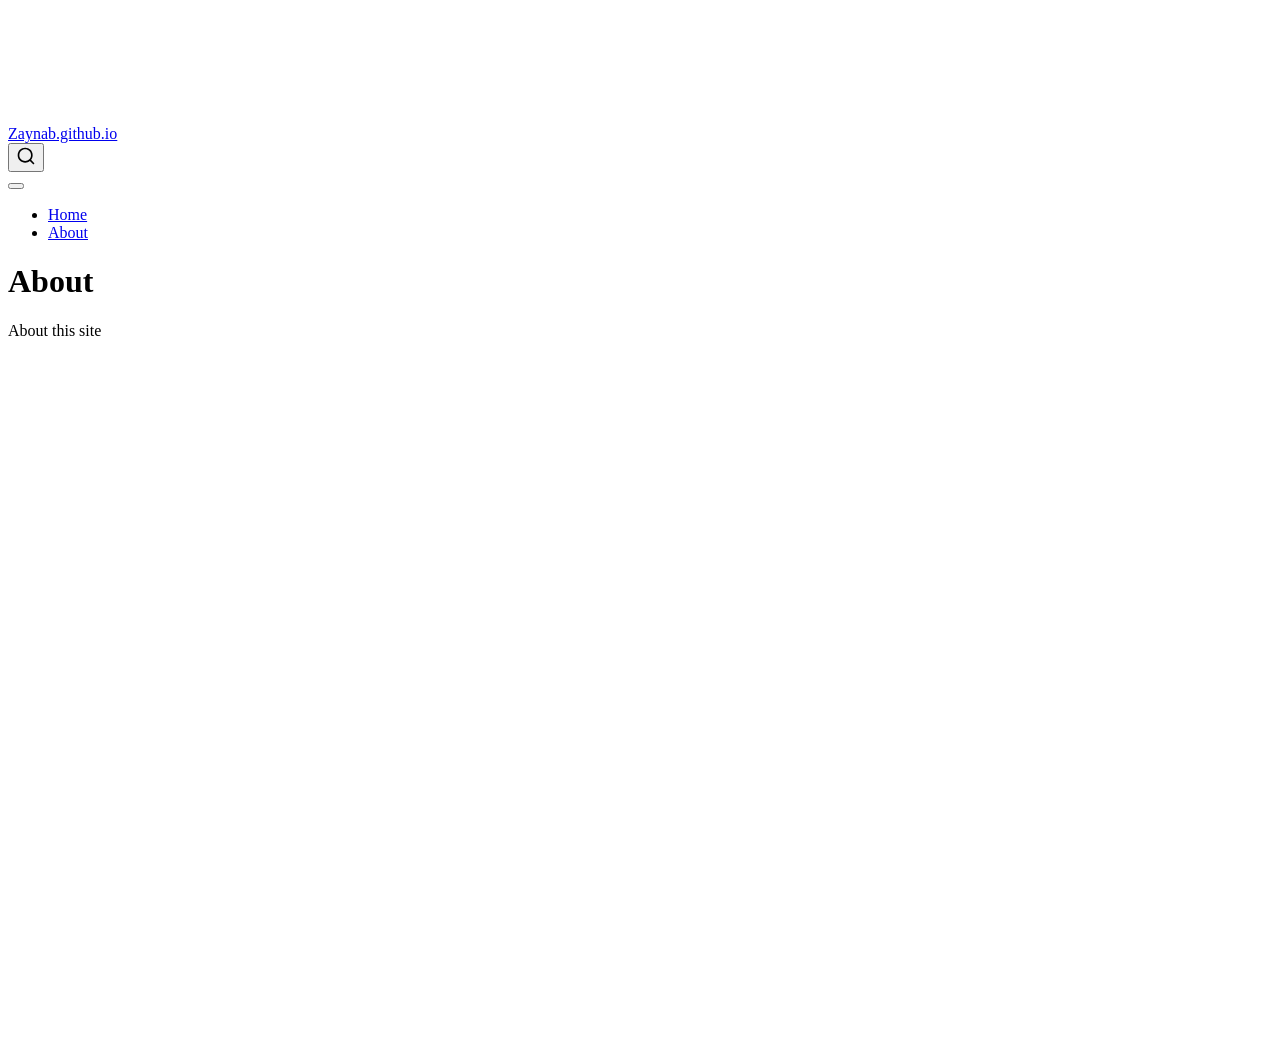
==== docs/about.html @ 29d0dbf2 "second init" ====
<!DOCTYPE html>
<html xmlns="http://www.w3.org/1999/xhtml" lang="en" xml:lang="en"><head>

<meta charset="utf-8">
<meta name="generator" content="quarto-1.8.27">

<meta name="viewport" content="width=device-width, initial-scale=1.0, user-scalable=yes">


<title>About – Zaynab.github.io</title>
<style>
code{white-space: pre-wrap;}
span.smallcaps{font-variant: small-caps;}
div.columns{display: flex; gap: min(4vw, 1.5em);}
div.column{flex: auto; overflow-x: auto;}
div.hanging-indent{margin-left: 1.5em; text-indent: -1.5em;}
ul.task-list{list-style: none;}
ul.task-list li input[type="checkbox"] {
  width: 0.8em;
  margin: 0 0.8em 0.2em -1em; /* quarto-specific, see https://github.com/quarto-dev/quarto-cli/issues/4556 */ 
  vertical-align: middle;
}
</style>


<script src="site_libs/quarto-nav/quarto-nav.js"></script>
<script src="site_libs/quarto-nav/headroom.min.js"></script>
<script src="site_libs/clipboard/clipboard.min.js"></script>
<script src="site_libs/quarto-search/autocomplete.umd.js"></script>
<script src="site_libs/quarto-search/fuse.min.js"></script>
<script src="site_libs/quarto-search/quarto-search.js"></script>
<meta name="quarto:offset" content="./">
<script src="site_libs/quarto-html/quarto.js" type="module"></script>
<script src="site_libs/quarto-html/tabsets/tabsets.js" type="module"></script>
<script src="site_libs/quarto-html/axe/axe-check.js" type="module"></script>
<script src="site_libs/quarto-html/popper.min.js"></script>
<script src="site_libs/quarto-html/tippy.umd.min.js"></script>
<script src="site_libs/quarto-html/anchor.min.js"></script>
<link href="site_libs/quarto-html/tippy.css" rel="stylesheet">
<link href="site_libs/quarto-html/quarto-syntax-highlighting-ed96de9b727972fe78a7b5d16c58bf87.css" rel="stylesheet" id="quarto-text-highlighting-styles">
<script src="site_libs/bootstrap/bootstrap.min.js"></script>
<link href="site_libs/bootstrap/bootstrap-icons.css" rel="stylesheet">
<link href="site_libs/bootstrap/bootstrap-5b4ad623e5705c0698d39aec6f10cf02.min.css" rel="stylesheet" append-hash="true" id="quarto-bootstrap" data-mode="light">
<script id="quarto-search-options" type="application/json">{
  "location": "navbar",
  "copy-button": false,
  "collapse-after": 3,
  "panel-placement": "end",
  "type": "overlay",
  "limit": 50,
  "keyboard-shortcut": [
    "f",
    "/",
    "s"
  ],
  "show-item-context": false,
  "language": {
    "search-no-results-text": "No results",
    "search-matching-documents-text": "matching documents",
    "search-copy-link-title": "Copy link to search",
    "search-hide-matches-text": "Hide additional matches",
    "search-more-match-text": "more match in this document",
    "search-more-matches-text": "more matches in this document",
    "search-clear-button-title": "Clear",
    "search-text-placeholder": "",
    "search-detached-cancel-button-title": "Cancel",
    "search-submit-button-title": "Submit",
    "search-label": "Search"
  }
}</script>


<link rel="stylesheet" href="styles.css">
</head>

<body class="nav-fixed quarto-light">

<div id="quarto-search-results"></div>
  <header id="quarto-header" class="headroom fixed-top">
    <nav class="navbar navbar-expand-lg " data-bs-theme="dark">
      <div class="navbar-container container-fluid">
      <div class="navbar-brand-container mx-auto">
    <a class="navbar-brand" href="./index.html">
    <span class="navbar-title">Zaynab.github.io</span>
    </a>
  </div>
            <div id="quarto-search" class="" title="Search"></div>
          <button class="navbar-toggler" type="button" data-bs-toggle="collapse" data-bs-target="#navbarCollapse" aria-controls="navbarCollapse" role="menu" aria-expanded="false" aria-label="Toggle navigation" onclick="if (window.quartoToggleHeadroom) { window.quartoToggleHeadroom(); }">
  <span class="navbar-toggler-icon"></span>
</button>
          <div class="collapse navbar-collapse" id="navbarCollapse">
            <ul class="navbar-nav navbar-nav-scroll me-auto">
  <li class="nav-item">
    <a class="nav-link" href="./index.html"> 
<span class="menu-text">Home</span></a>
  </li>  
  <li class="nav-item">
    <a class="nav-link active" href="./about.html" aria-current="page"> 
<span class="menu-text">About</span></a>
  </li>  
</ul>
          </div> <!-- /navcollapse -->
            <div class="quarto-navbar-tools">
</div>
      </div> <!-- /container-fluid -->
    </nav>
</header>
<!-- content -->
<div id="quarto-content" class="quarto-container page-columns page-rows-contents page-layout-article page-navbar">
<!-- sidebar -->
<!-- margin-sidebar -->
    <div id="quarto-margin-sidebar" class="sidebar margin-sidebar zindex-bottom">
        
    </div>
<!-- main -->
<main class="content" id="quarto-document-content">

<header id="title-block-header" class="quarto-title-block default">
<div class="quarto-title">
<h1 class="title">About</h1>
</div>



<div class="quarto-title-meta">

    
  
    
  </div>
  


</header>


<p>About this site</p>



</main> <!-- /main -->
<script id="quarto-html-after-body" type="application/javascript">
  window.document.addEventListener("DOMContentLoaded", function (event) {
    const icon = "";
    const anchorJS = new window.AnchorJS();
    anchorJS.options = {
      placement: 'right',
      icon: icon
    };
    anchorJS.add('.anchored');
    const isCodeAnnotation = (el) => {
      for (const clz of el.classList) {
        if (clz.startsWith('code-annotation-')) {                     
          return true;
        }
      }
      return false;
    }
    const onCopySuccess = function(e) {
      // button target
      const button = e.trigger;
      // don't keep focus
      button.blur();
      // flash "checked"
      button.classList.add('code-copy-button-checked');
      var currentTitle = button.getAttribute("title");
      button.setAttribute("title", "Copied!");
      let tooltip;
      if (window.bootstrap) {
        button.setAttribute("data-bs-toggle", "tooltip");
        button.setAttribute("data-bs-placement", "left");
        button.setAttribute("data-bs-title", "Copied!");
        tooltip = new bootstrap.Tooltip(button, 
          { trigger: "manual", 
            customClass: "code-copy-button-tooltip",
            offset: [0, -8]});
        tooltip.show();    
      }
      setTimeout(function() {
        if (tooltip) {
          tooltip.hide();
          button.removeAttribute("data-bs-title");
          button.removeAttribute("data-bs-toggle");
          button.removeAttribute("data-bs-placement");
        }
        button.setAttribute("title", currentTitle);
        button.classList.remove('code-copy-button-checked');
      }, 1000);
      // clear code selection
      e.clearSelection();
    }
    const getTextToCopy = function(trigger) {
      const outerScaffold = trigger.parentElement.cloneNode(true);
      const codeEl = outerScaffold.querySelector('code');
      for (const childEl of codeEl.children) {
        if (isCodeAnnotation(childEl)) {
          childEl.remove();
        }
      }
      return codeEl.innerText;
    }
    const clipboard = new window.ClipboardJS('.code-copy-button:not([data-in-quarto-modal])', {
      text: getTextToCopy
    });
    clipboard.on('success', onCopySuccess);
    if (window.document.getElementById('quarto-embedded-source-code-modal')) {
      const clipboardModal = new window.ClipboardJS('.code-copy-button[data-in-quarto-modal]', {
        text: getTextToCopy,
        container: window.document.getElementById('quarto-embedded-source-code-modal')
      });
      clipboardModal.on('success', onCopySuccess);
    }
      var localhostRegex = new RegExp(/^(?:http|https):\/\/localhost\:?[0-9]*\//);
      var mailtoRegex = new RegExp(/^mailto:/);
        var filterRegex = new RegExp('/' + window.location.host + '/');
      var isInternal = (href) => {
          return filterRegex.test(href) || localhostRegex.test(href) || mailtoRegex.test(href);
      }
      // Inspect non-navigation links and adorn them if external
     var links = window.document.querySelectorAll('a[href]:not(.nav-link):not(.navbar-brand):not(.toc-action):not(.sidebar-link):not(.sidebar-item-toggle):not(.pagination-link):not(.no-external):not([aria-hidden]):not(.dropdown-item):not(.quarto-navigation-tool):not(.about-link)');
      for (var i=0; i<links.length; i++) {
        const link = links[i];
        if (!isInternal(link.href)) {
          // undo the damage that might have been done by quarto-nav.js in the case of
          // links that we want to consider external
          if (link.dataset.originalHref !== undefined) {
            link.href = link.dataset.originalHref;
          }
        }
      }
    function tippyHover(el, contentFn, onTriggerFn, onUntriggerFn) {
      const config = {
        allowHTML: true,
        maxWidth: 500,
        delay: 100,
        arrow: false,
        appendTo: function(el) {
            return el.parentElement;
        },
        interactive: true,
        interactiveBorder: 10,
        theme: 'quarto',
        placement: 'bottom-start',
      };
      if (contentFn) {
        config.content = contentFn;
      }
      if (onTriggerFn) {
        config.onTrigger = onTriggerFn;
      }
      if (onUntriggerFn) {
        config.onUntrigger = onUntriggerFn;
      }
      window.tippy(el, config); 
    }
    const noterefs = window.document.querySelectorAll('a[role="doc-noteref"]');
    for (var i=0; i<noterefs.length; i++) {
      const ref = noterefs[i];
      tippyHover(ref, function() {
        // use id or data attribute instead here
        let href = ref.getAttribute('data-footnote-href') || ref.getAttribute('href');
        try { href = new URL(href).hash; } catch {}
        const id = href.replace(/^#\/?/, "");
        const note = window.document.getElementById(id);
        if (note) {
          return note.innerHTML;
        } else {
          return "";
        }
      });
    }
    const xrefs = window.document.querySelectorAll('a.quarto-xref');
    const processXRef = (id, note) => {
      // Strip column container classes
      const stripColumnClz = (el) => {
        el.classList.remove("page-full", "page-columns");
        if (el.children) {
          for (const child of el.children) {
            stripColumnClz(child);
          }
        }
      }
      stripColumnClz(note)
      if (id === null || id.startsWith('sec-')) {
        // Special case sections, only their first couple elements
        const container = document.createElement("div");
        if (note.children && note.children.length > 2) {
          container.appendChild(note.children[0].cloneNode(true));
          for (let i = 1; i < note.children.length; i++) {
            const child = note.children[i];
            if (child.tagName === "P" && child.innerText === "") {
              continue;
            } else {
              container.appendChild(child.cloneNode(true));
              break;
            }
          }
          if (window.Quarto?.typesetMath) {
            window.Quarto.typesetMath(container);
          }
          return container.innerHTML
        } else {
          if (window.Quarto?.typesetMath) {
            window.Quarto.typesetMath(note);
          }
          return note.innerHTML;
        }
      } else {
        // Remove any anchor links if they are present
        const anchorLink = note.querySelector('a.anchorjs-link');
        if (anchorLink) {
          anchorLink.remove();
        }
        if (window.Quarto?.typesetMath) {
          window.Quarto.typesetMath(note);
        }
        if (note.classList.contains("callout")) {
          return note.outerHTML;
        } else {
          return note.innerHTML;
        }
      }
    }
    for (var i=0; i<xrefs.length; i++) {
      const xref = xrefs[i];
      tippyHover(xref, undefined, function(instance) {
        instance.disable();
        let url = xref.getAttribute('href');
        let hash = undefined; 
        if (url.startsWith('#')) {
          hash = url;
        } else {
          try { hash = new URL(url).hash; } catch {}
        }
        if (hash) {
          const id = hash.replace(/^#\/?/, "");
          const note = window.document.getElementById(id);
          if (note !== null) {
            try {
              const html = processXRef(id, note.cloneNode(true));
              instance.setContent(html);
            } finally {
              instance.enable();
              instance.show();
            }
          } else {
            // See if we can fetch this
            fetch(url.split('#')[0])
            .then(res => res.text())
            .then(html => {
              const parser = new DOMParser();
              const htmlDoc = parser.parseFromString(html, "text/html");
              const note = htmlDoc.getElementById(id);
              if (note !== null) {
                const html = processXRef(id, note);
                instance.setContent(html);
              } 
            }).finally(() => {
              instance.enable();
              instance.show();
            });
          }
        } else {
          // See if we can fetch a full url (with no hash to target)
          // This is a special case and we should probably do some content thinning / targeting
          fetch(url)
          .then(res => res.text())
          .then(html => {
            const parser = new DOMParser();
            const htmlDoc = parser.parseFromString(html, "text/html");
            const note = htmlDoc.querySelector('main.content');
            if (note !== null) {
              // This should only happen for chapter cross references
              // (since there is no id in the URL)
              // remove the first header
              if (note.children.length > 0 && note.children[0].tagName === "HEADER") {
                note.children[0].remove();
              }
              const html = processXRef(null, note);
              instance.setContent(html);
            } 
          }).finally(() => {
            instance.enable();
            instance.show();
          });
        }
      }, function(instance) {
      });
    }
        let selectedAnnoteEl;
        const selectorForAnnotation = ( cell, annotation) => {
          let cellAttr = 'data-code-cell="' + cell + '"';
          let lineAttr = 'data-code-annotation="' +  annotation + '"';
          const selector = 'span[' + cellAttr + '][' + lineAttr + ']';
          return selector;
        }
        const selectCodeLines = (annoteEl) => {
          const doc = window.document;
          const targetCell = annoteEl.getAttribute("data-target-cell");
          const targetAnnotation = annoteEl.getAttribute("data-target-annotation");
          const annoteSpan = window.document.querySelector(selectorForAnnotation(targetCell, targetAnnotation));
          const lines = annoteSpan.getAttribute("data-code-lines").split(",");
          const lineIds = lines.map((line) => {
            return targetCell + "-" + line;
          })
          let top = null;
          let height = null;
          let parent = null;
          if (lineIds.length > 0) {
              //compute the position of the single el (top and bottom and make a div)
              const el = window.document.getElementById(lineIds[0]);
              top = el.offsetTop;
              height = el.offsetHeight;
              parent = el.parentElement.parentElement;
            if (lineIds.length > 1) {
              const lastEl = window.document.getElementById(lineIds[lineIds.length - 1]);
              const bottom = lastEl.offsetTop + lastEl.offsetHeight;
              height = bottom - top;
            }
            if (top !== null && height !== null && parent !== null) {
              // cook up a div (if necessary) and position it 
              let div = window.document.getElementById("code-annotation-line-highlight");
              if (div === null) {
                div = window.document.createElement("div");
                div.setAttribute("id", "code-annotation-line-highlight");
                div.style.position = 'absolute';
                parent.appendChild(div);
              }
              div.style.top = top - 2 + "px";
              div.style.height = height + 4 + "px";
              div.style.left = 0;
              let gutterDiv = window.document.getElementById("code-annotation-line-highlight-gutter");
              if (gutterDiv === null) {
                gutterDiv = window.document.createElement("div");
                gutterDiv.setAttribute("id", "code-annotation-line-highlight-gutter");
                gutterDiv.style.position = 'absolute';
                const codeCell = window.document.getElementById(targetCell);
                const gutter = codeCell.querySelector('.code-annotation-gutter');
                gutter.appendChild(gutterDiv);
              }
              gutterDiv.style.top = top - 2 + "px";
              gutterDiv.style.height = height + 4 + "px";
            }
            selectedAnnoteEl = annoteEl;
          }
        };
        const unselectCodeLines = () => {
          const elementsIds = ["code-annotation-line-highlight", "code-annotation-line-highlight-gutter"];
          elementsIds.forEach((elId) => {
            const div = window.document.getElementById(elId);
            if (div) {
              div.remove();
            }
          });
          selectedAnnoteEl = undefined;
        };
          // Handle positioning of the toggle
      window.addEventListener(
        "resize",
        throttle(() => {
          elRect = undefined;
          if (selectedAnnoteEl) {
            selectCodeLines(selectedAnnoteEl);
          }
        }, 10)
      );
      function throttle(fn, ms) {
      let throttle = false;
      let timer;
        return (...args) => {
          if(!throttle) { // first call gets through
              fn.apply(this, args);
              throttle = true;
          } else { // all the others get throttled
              if(timer) clearTimeout(timer); // cancel #2
              timer = setTimeout(() => {
                fn.apply(this, args);
                timer = throttle = false;
              }, ms);
          }
        };
      }
        // Attach click handler to the DT
        const annoteDls = window.document.querySelectorAll('dt[data-target-cell]');
        for (const annoteDlNode of annoteDls) {
          annoteDlNode.addEventListener('click', (event) => {
            const clickedEl = event.target;
            if (clickedEl !== selectedAnnoteEl) {
              unselectCodeLines();
              const activeEl = window.document.querySelector('dt[data-target-cell].code-annotation-active');
              if (activeEl) {
                activeEl.classList.remove('code-annotation-active');
              }
              selectCodeLines(clickedEl);
              clickedEl.classList.add('code-annotation-active');
            } else {
              // Unselect the line
              unselectCodeLines();
              clickedEl.classList.remove('code-annotation-active');
            }
          });
        }
    const findCites = (el) => {
      const parentEl = el.parentElement;
      if (parentEl) {
        const cites = parentEl.dataset.cites;
        if (cites) {
          return {
            el,
            cites: cites.split(' ')
          };
        } else {
          return findCites(el.parentElement)
        }
      } else {
        return undefined;
      }
    };
    var bibliorefs = window.document.querySelectorAll('a[role="doc-biblioref"]');
    for (var i=0; i<bibliorefs.length; i++) {
      const ref = bibliorefs[i];
      const citeInfo = findCites(ref);
      if (citeInfo) {
        tippyHover(citeInfo.el, function() {
          var popup = window.document.createElement('div');
          citeInfo.cites.forEach(function(cite) {
            var citeDiv = window.document.createElement('div');
            citeDiv.classList.add('hanging-indent');
            citeDiv.classList.add('csl-entry');
            var biblioDiv = window.document.getElementById('ref-' + cite);
            if (biblioDiv) {
              citeDiv.innerHTML = biblioDiv.innerHTML;
            }
            popup.appendChild(citeDiv);
          });
          return popup.innerHTML;
        });
      }
    }
  });
  </script>
</div> <!-- /content -->




</body></html>
---- docs/site_libs/quarto-html/tippy.css ----
.tippy-box[data-animation=fade][data-state=hidden]{opacity:0}[data-tippy-root]{max-width:calc(100vw - 10px)}.tippy-box{position:relative;background-color:#333;color:#fff;border-radius:4px;font-size:14px;line-height:1.4;white-space:normal;outline:0;transition-property:transform,visibility,opacity}.tippy-box[data-placement^=top]>.tippy-arrow{bottom:0}.tippy-box[data-placement^=top]>.tippy-arrow:before{bottom:-7px;left:0;border-width:8px 8px 0;border-top-color:initial;transform-origin:center top}.tippy-box[data-placement^=bottom]>.tippy-arrow{top:0}.tippy-box[data-placement^=bottom]>.tippy-arrow:before{top:-7px;left:0;border-width:0 8px 8px;border-bottom-color:initial;transform-origin:center bottom}.tippy-box[data-placement^=left]>.tippy-arrow{right:0}.tippy-box[data-placement^=left]>.tippy-arrow:before{border-width:8px 0 8px 8px;border-left-color:initial;right:-7px;transform-origin:center left}.tippy-box[data-placement^=right]>.tippy-arrow{left:0}.tippy-box[data-placement^=right]>.tippy-arrow:before{left:-7px;border-width:8px 8px 8px 0;border-right-color:initial;transform-origin:center right}.tippy-box[data-inertia][data-state=visible]{transition-timing-function:cubic-bezier(.54,1.5,.38,1.11)}.tippy-arrow{width:16px;height:16px;color:#333}.tippy-arrow:before{content:"";position:absolute;border-color:transparent;border-style:solid}.tippy-content{position:relative;padding:5px 9px;z-index:1}
---- docs/site_libs/quarto-html/quarto-syntax-highlighting-ed96de9b727972fe78a7b5d16c58bf87.css ----
/* quarto syntax highlight colors */
:root {
  --quarto-hl-ot-color: #003B4F;
  --quarto-hl-at-color: #657422;
  --quarto-hl-ss-color: #20794D;
  --quarto-hl-an-color: #5E5E5E;
  --quarto-hl-fu-color: #4758AB;
  --quarto-hl-st-color: #20794D;
  --quarto-hl-cf-color: #003B4F;
  --quarto-hl-op-color: #5E5E5E;
  --quarto-hl-er-color: #AD0000;
  --quarto-hl-bn-color: #AD0000;
  --quarto-hl-al-color: #AD0000;
  --quarto-hl-va-color: #111111;
  --quarto-hl-bu-color: inherit;
  --quarto-hl-ex-color: inherit;
  --quarto-hl-pp-color: #AD0000;
  --quarto-hl-in-color: #5E5E5E;
  --quarto-hl-vs-color: #20794D;
  --quarto-hl-wa-color: #5E5E5E;
  --quarto-hl-do-color: #5E5E5E;
  --quarto-hl-im-color: #00769E;
  --quarto-hl-ch-color: #20794D;
  --quarto-hl-dt-color: #AD0000;
  --quarto-hl-fl-color: #AD0000;
  --quarto-hl-co-color: #5E5E5E;
  --quarto-hl-cv-color: #5E5E5E;
  --quarto-hl-cn-color: #8f5902;
  --quarto-hl-sc-color: #5E5E5E;
  --quarto-hl-dv-color: #AD0000;
  --quarto-hl-kw-color: #003B4F;
}

/* other quarto variables */
:root {
  --quarto-font-monospace: SFMono-Regular, Menlo, Monaco, Consolas, "Liberation Mono", "Courier New", monospace;
}

/* syntax highlight based on Pandoc's rules */
pre > code.sourceCode > span {
  color: #003B4F;
}

code.sourceCode > span {
  color: #003B4F;
}

div.sourceCode,
div.sourceCode pre.sourceCode {
  color: #003B4F;
}

/* Normal */
code span {
  color: #003B4F;
}

/* Alert */
code span.al {
  color: #AD0000;
  font-style: inherit;
}

/* Annotation */
code span.an {
  color: #5E5E5E;
  font-style: inherit;
}

/* Attribute */
code span.at {
  color: #657422;
  font-style: inherit;
}

/* BaseN */
code span.bn {
  color: #AD0000;
  font-style: inherit;
}

/* BuiltIn */
code span.bu {
  font-style: inherit;
}

/* ControlFlow */
code span.cf {
  color: #003B4F;
  font-weight: bold;
  font-style: inherit;
}

/* Char */
code span.ch {
  color: #20794D;
  font-style: inherit;
}

/* Constant */
code span.cn {
  color: #8f5902;
  font-style: inherit;
}

/* Comment */
code span.co {
  color: #5E5E5E;
  font-style: inherit;
}

/* CommentVar */
code span.cv {
  color: #5E5E5E;
  font-style: italic;
}

/* Documentation */
code span.do {
  color: #5E5E5E;
  font-style: italic;
}

/* DataType */
code span.dt {
  color: #AD0000;
  font-style: inherit;
}

/* DecVal */
code span.dv {
  color: #AD0000;
  font-style: inherit;
}

/* Error */
code span.er {
  color: #AD0000;
  font-style: inherit;
}

/* Extension */
code span.ex {
  font-style: inherit;
}

/* Float */
code span.fl {
  color: #AD0000;
  font-style: inherit;
}

/* Function */
code span.fu {
  color: #4758AB;
  font-style: inherit;
}

/* Import */
code span.im {
  color: #00769E;
  font-style: inherit;
}

/* Information */
code span.in {
  color: #5E5E5E;
  font-style: inherit;
}

/* Keyword */
code span.kw {
  color: #003B4F;
  font-weight: bold;
  font-style: inherit;
}

/* Operator */
code span.op {
  color: #5E5E5E;
  font-style: inherit;
}

/* Other */
code span.ot {
  color: #003B4F;
  font-style: inherit;
}

/* Preprocessor */
code span.pp {
  color: #AD0000;
  font-style: inherit;
}

/* SpecialChar */
code span.sc {
  color: #5E5E5E;
  font-style: inherit;
}

/* SpecialString */
code span.ss {
  color: #20794D;
  font-style: inherit;
}

/* String */
code span.st {
  color: #20794D;
  font-style: inherit;
}

/* Variable */
code span.va {
  color: #111111;
  font-style: inherit;
}

/* VerbatimString */
code span.vs {
  color: #20794D;
  font-style: inherit;
}

/* Warning */
code span.wa {
  color: #5E5E5E;
  font-style: italic;
}

.prevent-inlining {
  content: "</";
}

/*# sourceMappingURL=0920dd6d7437995b8cdf7429764427b1.css.map */
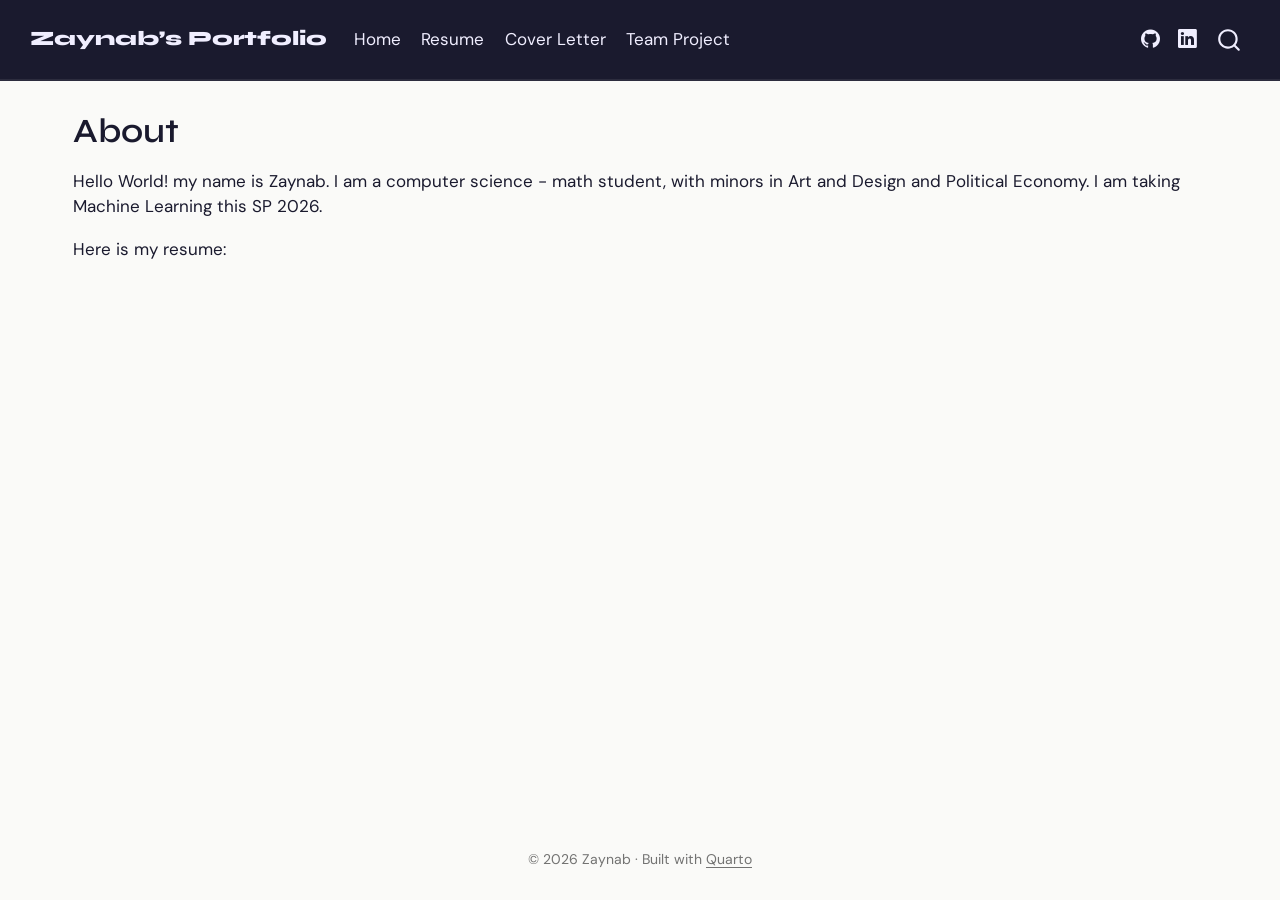
==== commit 67e46475: "Build site" ====
--- a/docs/about.html
+++ b/docs/about.html
@@ -7,7 +7,7 @@
 <meta name="viewport" content="width=device-width, initial-scale=1.0, user-scalable=yes">
 
 
-<title>About – Zaynab.github.io</title>
+<title>About – Zaynab’s Portfolio</title>
 <style>
 code{white-space: pre-wrap;}
 span.smallcaps{font-variant: small-caps;}
@@ -40,7 +40,7 @@
 <link href="site_libs/quarto-html/quarto-syntax-highlighting-ed96de9b727972fe78a7b5d16c58bf87.css" rel="stylesheet" id="quarto-text-highlighting-styles">
 <script src="site_libs/bootstrap/bootstrap.min.js"></script>
 <link href="site_libs/bootstrap/bootstrap-icons.css" rel="stylesheet">
-<link href="site_libs/bootstrap/bootstrap-5b4ad623e5705c0698d39aec6f10cf02.min.css" rel="stylesheet" append-hash="true" id="quarto-bootstrap" data-mode="light">
+<link href="site_libs/bootstrap/bootstrap-62efbedb9eee6db728028232ba6a3f4e.min.css" rel="stylesheet" append-hash="true" id="quarto-bootstrap" data-mode="light">
 <script id="quarto-search-options" type="application/json">{
   "location": "navbar",
   "copy-button": false,
@@ -81,7 +81,7 @@
       <div class="navbar-container container-fluid">
       <div class="navbar-brand-container mx-auto">
     <a class="navbar-brand" href="./index.html">
-    <span class="navbar-title">Zaynab.github.io</span>
+    <span class="navbar-title">Zaynab’s Portfolio</span>
     </a>
   </div>
             <div id="quarto-search" class="" title="Search"></div>
@@ -95,8 +95,28 @@
 <span class="menu-text">Home</span></a>
   </li>  
   <li class="nav-item">
-    <a class="nav-link active" href="./about.html" aria-current="page"> 
-<span class="menu-text">About</span></a>
+    <a class="nav-link" href="./resume.html"> 
+<span class="menu-text">Resume</span></a>
+  </li>  
+  <li class="nav-item">
+    <a class="nav-link" href="./cover-letter.html"> 
+<span class="menu-text">Cover Letter</span></a>
+  </li>  
+  <li class="nav-item">
+    <a class="nav-link" href="./project.html"> 
+<span class="menu-text">Team Project</span></a>
+  </li>  
+</ul>
+            <ul class="navbar-nav navbar-nav-scroll ms-auto">
+  <li class="nav-item compact">
+    <a class="nav-link" href="https://github.com/"> <i class="bi bi-github" role="img">
+</i> 
+<span class="menu-text"></span></a>
+  </li>  
+  <li class="nav-item compact">
+    <a class="nav-link" href="https://linkedin.com/"> <i class="bi bi-linkedin" role="img">
+</i> 
+<span class="menu-text"></span></a>
   </li>  
 </ul>
           </div> <!-- /navcollapse -->
@@ -106,14 +126,12 @@
     </nav>
 </header>
 <!-- content -->
-<div id="quarto-content" class="quarto-container page-columns page-rows-contents page-layout-article page-navbar">
+<div id="quarto-content" class="quarto-container page-columns page-rows-contents page-layout-full page-navbar">
 <!-- sidebar -->
 <!-- margin-sidebar -->
-    <div id="quarto-margin-sidebar" class="sidebar margin-sidebar zindex-bottom">
-        
-    </div>
+    
 <!-- main -->
-<main class="content" id="quarto-document-content">
+<main class="content column-page" id="quarto-document-content">
 
 <header id="title-block-header" class="quarto-title-block default">
 <div class="quarto-title">
@@ -122,7 +140,7 @@
 
 
 
-<div class="quarto-title-meta">
+<div class="quarto-title-meta column-page">
 
     
   
@@ -134,7 +152,8 @@
 </header>
 
 
-<p>About this site</p>
+<p>Hello World! my name is Zaynab. I am a computer science - math student, with minors in Art and Design and Political Economy. I am taking Machine Learning this SP 2026.</p>
+<p>Here is my resume:</p>
 
 
 
@@ -540,6 +559,19 @@
   });
   </script>
 </div> <!-- /content -->
+<footer class="footer">
+  <div class="nav-footer">
+    <div class="nav-footer-left">
+      &nbsp;
+    </div>   
+    <div class="nav-footer-center">
+<p>© 2026 Zaynab · Built with <a href="https://quarto.org">Quarto</a></p>
+</div>
+    <div class="nav-footer-right">
+      &nbsp;
+    </div>
+  </div>
+</footer>
 
 
 
--- a/docs/styles.css
+++ b/docs/styles.css
@@ -0,0 +1,715 @@
+/* ============================================================
+   Zaynab's Portfolio – styles.css
+   All component, layout, and utility styles live here.
+   Theme variables (Quarto SCSS defaults) are in custom.scss.
+   ============================================================ */
+
+@import url('https://fonts.googleapis.com/css2?family=Syne:wght@400;600;700;800&family=DM+Sans:ital,opsz,wght@0,9..40,300;0,9..40,400;0,9..40,500;1,9..40,300&display=swap');
+
+/* ── CSS Custom Properties ── */
+:root {
+  --c-purple: #6c3fc5;
+  --c-pink:   #e8409a;
+  --c-teal:   #00c9b1;
+  --c-yellow: #ffd23f;
+  --c-bg:     #fafaf8;
+  --c-dark:   #1a1a2e;
+  --c-card:   #ffffff;
+  --radius:   16px;
+}
+
+/* ── Typography ── */
+h1, h2, h3 {
+  font-family: 'Syne', sans-serif;
+}
+
+/* ── Navbar ── */
+.navbar {
+  padding: 1rem 2rem;
+  border-bottom: 2px solid rgba(255, 255, 255, 0.08);
+  backdrop-filter: blur(12px);
+}
+
+.navbar-brand {
+  font-family: 'Syne', sans-serif;
+  font-weight: 800;
+  font-size: 1.2rem;
+}
+
+.nav-link:hover {
+  color: var(--c-teal) !important;
+}
+
+/* ── Cards ── */
+.z-card {
+  background: var(--c-card);
+  border-radius: var(--radius);
+  padding: 2rem;
+  box-shadow: 0 4px 24px rgba(108, 63, 197, 0.08);
+  border: 1px solid rgba(108, 63, 197, 0.1);
+  transition: transform 0.25s ease, box-shadow 0.25s ease;
+}
+
+.z-card:hover {
+  transform: translateY(-4px);
+  box-shadow: 0 12px 36px rgba(108, 63, 197, 0.18);
+}
+
+/* ── Gradient Text ── */
+.grad-text {
+  background: linear-gradient(135deg, var(--c-purple), var(--c-pink));
+  -webkit-background-clip: text;
+  -webkit-text-fill-color: transparent;
+  background-clip: text;
+}
+
+/* ── Pill Badges ── */
+.pill {
+  display: inline-block;
+  padding: 0.25rem 0.75rem;
+  border-radius: 999px;
+  font-size: 0.78rem;
+  font-weight: 500;
+  background: rgba(108, 63, 197, 0.12);
+  color: var(--c-purple);
+  margin: 0.2rem;
+}
+
+.pill-teal {
+  background: rgba(0, 201, 177, 0.12);
+  color: #00a896;
+}
+
+.pill-pink {
+  background: rgba(232, 64, 154, 0.12);
+  color: var(--c-pink);
+}
+
+.pill-gold {
+  background: rgba(255, 210, 63, 0.15);
+  color: #b8860b;
+}
+
+/* ── Accent Divider ── */
+.accent-line {
+  height: 4px;
+  width: 60px;
+  border-radius: 4px;
+  background: linear-gradient(90deg, var(--c-purple), var(--c-pink));
+  margin: 0.5rem 0 1.5rem;
+}
+
+/* ── Hero Blob Background ── */
+.hero-blob {
+  position: relative;
+  overflow: hidden;
+}
+
+.hero-blob::before {
+  content: '';
+  position: absolute;
+  top: -120px;
+  right: -100px;
+  width: 520px;
+  height: 520px;
+  border-radius: 50%;
+  background: radial-gradient(circle, rgba(108, 63, 197, 0.18) 0%, transparent 70%);
+  pointer-events: none;
+}
+
+.hero-blob::after {
+  content: '';
+  position: absolute;
+  bottom: -80px;
+  left: -60px;
+  width: 340px;
+  height: 340px;
+  border-radius: 50%;
+  background: radial-gradient(circle, rgba(0, 201, 177, 0.15) 0%, transparent 70%);
+  pointer-events: none;
+}
+
+/* ── Timeline ── */
+.timeline {
+  position: relative;
+  padding-left: 1.8rem;
+}
+
+.timeline::before {
+  content: '';
+  position: absolute;
+  left: 0;
+  top: 6px;
+  width: 3px;
+  height: calc(100% - 12px);
+  background: linear-gradient(to bottom, var(--c-purple), var(--c-teal));
+  border-radius: 3px;
+}
+
+.timeline-item {
+  position: relative;
+  margin-bottom: 1.6rem;
+}
+
+.timeline-item::before {
+  content: '';
+  position: absolute;
+  left: -1.95rem;
+  top: 6px;
+  width: 12px;
+  height: 12px;
+  border-radius: 50%;
+  background: var(--c-purple);
+  border: 2px solid white;
+  box-shadow: 0 0 0 2px var(--c-purple);
+}
+
+/* ── Buttons ── */
+.btn-z {
+  display: inline-flex;
+  align-items: center;
+  gap: 0.4rem;
+  padding: 0.6rem 1.4rem;
+  border-radius: 999px;
+  font-weight: 500;
+  background: linear-gradient(135deg, var(--c-purple), var(--c-pink));
+  color: white !important;
+  text-decoration: none;
+  border: none;
+  transition: opacity 0.2s, transform 0.2s;
+}
+
+.btn-z:hover {
+  opacity: 0.88;
+  transform: translateY(-2px);
+}
+
+.btn-z-outline {
+  background: transparent;
+  color: var(--c-purple) !important;
+  border: 2px solid var(--c-purple);
+}
+
+.btn-z-outline:hover {
+  background: rgba(108, 63, 197, 0.08);
+}
+
+/* ── Layout ── */
+.content-block {
+  max-width: 900px;
+  margin: 0 auto;
+  padding: 3rem 1.5rem;
+}
+
+/* ── Footer ── */
+.page-footer {
+  background: var(--c-dark);
+  color: rgba(255, 255, 255, 0.5);
+  font-size: 0.85rem;
+}
+
+/* ============================================================
+   Page-specific classes (extracted from inline styles)
+   ============================================================ */
+
+/* ── Hero section (index) ── */
+.hero-section {
+  background: linear-gradient(160deg, #1a1a2e 0%, #2d1b5e 55%, #1a1a2e 100%);
+  color: white;
+  padding: 5rem 1.5rem 4rem;
+}
+
+.hero-inner {
+  max-width: 860px;
+  margin: 0 auto;
+  display: flex;
+  flex-wrap: wrap;
+  align-items: center;
+  gap: 3rem;
+}
+
+.hero-text {
+  flex: 1;
+  min-width: 280px;
+}
+
+.hero-eyebrow {
+  font-size: 0.9rem;
+  letter-spacing: 0.12em;
+  text-transform: uppercase;
+  color: var(--c-teal);
+  font-weight: 600;
+  margin-bottom: 0.75rem;
+}
+
+.hero-title {
+  font-size: clamp(2.4rem, 5vw, 3.8rem);
+  font-weight: 800;
+  line-height: 1.1;
+  margin: 0 0 1.2rem;
+}
+
+.hero-name-highlight {
+  background: linear-gradient(135deg, #e8409a, #ffd23f);
+  -webkit-background-clip: text;
+  -webkit-text-fill-color: transparent;
+  background-clip: text;
+}
+
+.hero-body {
+  font-size: 1.1rem;
+  line-height: 1.7;
+  color: rgba(255, 255, 255, 0.75);
+  max-width: 480px;
+  margin-bottom: 2rem;
+}
+
+.hero-cta {
+  display: flex;
+  flex-wrap: wrap;
+  gap: 0.75rem;
+}
+
+.btn-z-hero-outline {
+  border-color: rgba(255, 255, 255, 0.4);
+  color: white !important;
+}
+
+.hero-avatar-side {
+  flex: 0 0 auto;
+  text-align: center;
+}
+
+.hero-avatar {
+  width: 200px;
+  height: 200px;
+  border-radius: 50%;
+  background: linear-gradient(135deg, #6c3fc5, #e8409a);
+  display: flex;
+  align-items: center;
+  justify-content: center;
+  font-size: 5rem;
+  box-shadow: 0 20px 60px rgba(232, 64, 154, 0.35);
+  margin: 0 auto;
+}
+
+.hero-pills {
+  margin-top: 1.2rem;
+  display: flex;
+  justify-content: center;
+  gap: 0.5rem;
+  flex-wrap: wrap;
+}
+
+.pill-light {
+  background: rgba(255, 255, 255, 0.12);
+  color: white;
+}
+
+/* ── Explore grid (index) ── */
+.explore-heading {
+  font-size: 1.8rem;
+  font-weight: 700;
+  margin-bottom: 0.4rem;
+}
+
+.card-grid-3 {
+  display: grid;
+  grid-template-columns: repeat(auto-fit, minmax(240px, 1fr));
+  gap: 1.5rem;
+  margin-top: 1rem;
+}
+
+.card-link {
+  text-decoration: none;
+  color: inherit;
+}
+
+.card-icon {
+  font-size: 2.2rem;
+  margin-bottom: 0.8rem;
+}
+
+.card-title {
+  margin: 0 0 0.5rem;
+  font-size: 1.2rem;
+}
+
+.card-desc {
+  color: #555;
+  font-size: 0.9rem;
+  margin: 0;
+}
+
+/* ── Resume page ── */
+.resume-header {
+  display: flex;
+  justify-content: space-between;
+  align-items: flex-start;
+  flex-wrap: wrap;
+  gap: 1rem;
+  margin-bottom: 0.4rem;
+}
+
+.resume-name {
+  font-size: 2.6rem;
+  margin: 0;
+}
+
+.resume-tagline {
+  color: #555;
+  margin: 0.3rem 0 0;
+}
+
+.contact-row {
+  display: flex;
+  flex-wrap: wrap;
+  gap: 1.2rem;
+  margin-bottom: 2.5rem;
+  font-size: 0.9rem;
+  color: #555;
+}
+
+.section-heading {
+  font-size: 1.4rem;
+  margin-bottom: 0.3rem;
+}
+
+.card-mb {
+  margin-bottom: 2rem;
+}
+
+.edu-row {
+  display: flex;
+  justify-content: space-between;
+  flex-wrap: wrap;
+  gap: 0.5rem;
+}
+
+.edu-degree {
+  font-size: 1.05rem;
+}
+
+.edu-university {
+  color: var(--c-purple);
+  font-weight: 500;
+}
+
+.edu-pills {
+  margin-top: 0.8rem;
+}
+
+.edu-coursework {
+  margin-top: 0.8rem;
+  color: #444;
+  font-size: 0.93rem;
+}
+
+.timeline-mb {
+  margin-bottom: 2rem;
+}
+
+.exp-header {
+  display: flex;
+  justify-content: space-between;
+  flex-wrap: wrap;
+  gap: 0.5rem;
+  margin-bottom: 0.5rem;
+}
+
+.exp-org {
+  color: var(--c-purple);
+}
+
+.exp-list {
+  margin: 0;
+  padding-left: 1.2rem;
+  color: #444;
+  font-size: 0.93rem;
+  line-height: 1.8;
+}
+
+.project-grid {
+  display: grid;
+  grid-template-columns: repeat(auto-fit, minmax(260px, 1fr));
+  gap: 1.2rem;
+  margin-bottom: 2rem;
+}
+
+.project-pills {
+  margin: 0.4rem 0;
+}
+
+.project-desc {
+  font-size: 0.9rem;
+  color: #444;
+  margin: 0;
+}
+
+.skills-grid {
+  display: grid;
+  grid-template-columns: repeat(auto-fit, minmax(200px, 1fr));
+  gap: 1.2rem;
+}
+
+.skills-pills {
+  margin-top: 0.6rem;
+}
+
+/* ── Cover letter page ── */
+.cover-letter-block {
+  max-width: 720px;
+}
+
+.cover-letter-heading {
+  font-size: 2.4rem;
+  margin-bottom: 0.3rem;
+}
+
+.cover-letter-hint {
+  color: #888;
+  font-size: 0.88rem;
+  margin-bottom: 2.5rem;
+}
+
+.letter-card {
+  font-size: 0.97rem;
+  line-height: 1.85;
+  color: #2a2a2a;
+}
+
+.letter-sender {
+  margin-bottom: 1.8rem;
+  color: #555;
+  font-size: 0.9rem;
+}
+
+.letter-sender p {
+  margin: 0;
+}
+
+.placeholder-purple {
+  background: rgba(108, 63, 197, 0.1);
+  border-radius: 4px;
+  padding: 0 4px;
+}
+
+.placeholder-pink {
+  background: rgba(232, 64, 154, 0.12);
+  border-radius: 4px;
+  padding: 0 4px;
+}
+
+.placeholder-teal {
+  background: rgba(0, 201, 177, 0.12);
+  border-radius: 4px;
+  padding: 0 4px;
+}
+
+.letter-closing {
+  margin-bottom: 0;
+}
+
+.tips-box {
+  margin-top: 2rem;
+  padding: 1.5rem;
+  border-radius: var(--radius);
+  background: linear-gradient(135deg, rgba(108, 63, 197, 0.07), rgba(0, 201, 177, 0.07));
+  border: 1px dashed rgba(108, 63, 197, 0.25);
+}
+
+.tips-heading {
+  color: var(--c-purple);
+}
+
+.tips-list {
+  margin: 0.6rem 0 0;
+  padding-left: 1.3rem;
+  color: #444;
+  font-size: 0.9rem;
+  line-height: 1.9;
+}
+
+/* ── Project page ── */
+.project-page-header {
+  margin-bottom: 0.4rem;
+}
+
+.project-page-title {
+  font-size: 2.5rem;
+  margin: 0.5rem 0 0.2rem;
+}
+
+.project-subtitle {
+  color: #555;
+  font-size: 1rem;
+  margin: 0;
+}
+
+.team-bar {
+  display: flex;
+  flex-wrap: wrap;
+  gap: 1rem;
+  align-items: center;
+  margin-bottom: 2.5rem;
+}
+
+.team-pills {
+  display: flex;
+  gap: 0.5rem;
+  flex-wrap: wrap;
+}
+
+.btn-z-sm {
+  font-size: 0.85rem;
+  padding: 0.4rem 1rem;
+}
+
+.overview-grid {
+  display: grid;
+  grid-template-columns: 2fr 1fr;
+  gap: 1.5rem;
+  margin-bottom: 2.5rem;
+  align-items: start;
+}
+
+.overview-heading {
+  font-size: 1.2rem;
+  margin-top: 0;
+}
+
+.overview-body {
+  color: #444;
+  line-height: 1.8;
+  margin: 0;
+}
+
+.stat-card {
+  margin-bottom: 1rem;
+}
+
+.stat-label {
+  margin: 0;
+  font-size: 0.85rem;
+  color: #888;
+  text-transform: uppercase;
+  letter-spacing: 0.08em;
+  font-weight: 600;
+}
+
+.stat-value {
+  margin: 0.3rem 0 0;
+  font-weight: 600;
+}
+
+.tech-pills {
+  display: flex;
+  flex-wrap: wrap;
+  gap: 0.6rem;
+  margin-bottom: 2.5rem;
+}
+
+.progress-grid {
+  display: grid;
+  gap: 0.9rem;
+}
+
+.progress-item {
+  display: flex;
+  align-items: center;
+  gap: 0.8rem;
+}
+
+.progress-icon {
+  font-size: 1.2rem;
+}
+
+.progress-label-active {
+  font-size: 0.88rem;
+  color: var(--c-purple);
+}
+
+.progress-label-done {
+  font-size: 0.88rem;
+  color: #777;
+}
+
+.progress-label-pending {
+  font-size: 0.88rem;
+  color: #aaa;
+}
+
+.progress-bar-wrapper {
+  margin-top: 1.5rem;
+}
+
+.progress-bar-header {
+  display: flex;
+  justify-content: space-between;
+  font-size: 0.85rem;
+  color: #777;
+  margin-bottom: 0.4rem;
+}
+
+.progress-bar-track {
+  height: 10px;
+  border-radius: 999px;
+  background: #eee;
+  overflow: hidden;
+}
+
+.progress-bar-fill {
+  width: 35%;
+  height: 100%;
+  border-radius: 999px;
+  background: linear-gradient(90deg, var(--c-purple), var(--c-pink));
+}
+
+.team-grid {
+  display: grid;
+  grid-template-columns: repeat(auto-fit, minmax(200px, 1fr));
+  gap: 1rem;
+  margin-bottom: 2.5rem;
+}
+
+.team-card {
+  text-align: center;
+}
+
+.team-card-icon {
+  font-size: 2rem;
+  margin-bottom: 0.5rem;
+}
+
+.team-card-role {
+  font-size: 0.88rem;
+  color: #666;
+  margin: 0.3rem 0 0;
+}
+
+.findings-card {
+  background: linear-gradient(135deg, rgba(108, 63, 197, 0.04), rgba(0, 201, 177, 0.04));
+}
+
+.findings-text {
+  color: #555;
+  font-style: italic;
+  margin: 0;
+}
+
+.card-mb-lg {
+  margin-bottom: 2.5rem;
+}
+
+/* ── Resume extras ── */
+.leadership-grid {
+  margin-bottom: 2rem;
+}
+
+.awards-heading {
+  margin-top: 2rem;
+}
+
+.overview-body--spaced {
+  margin-top: 0.8rem;
+}
